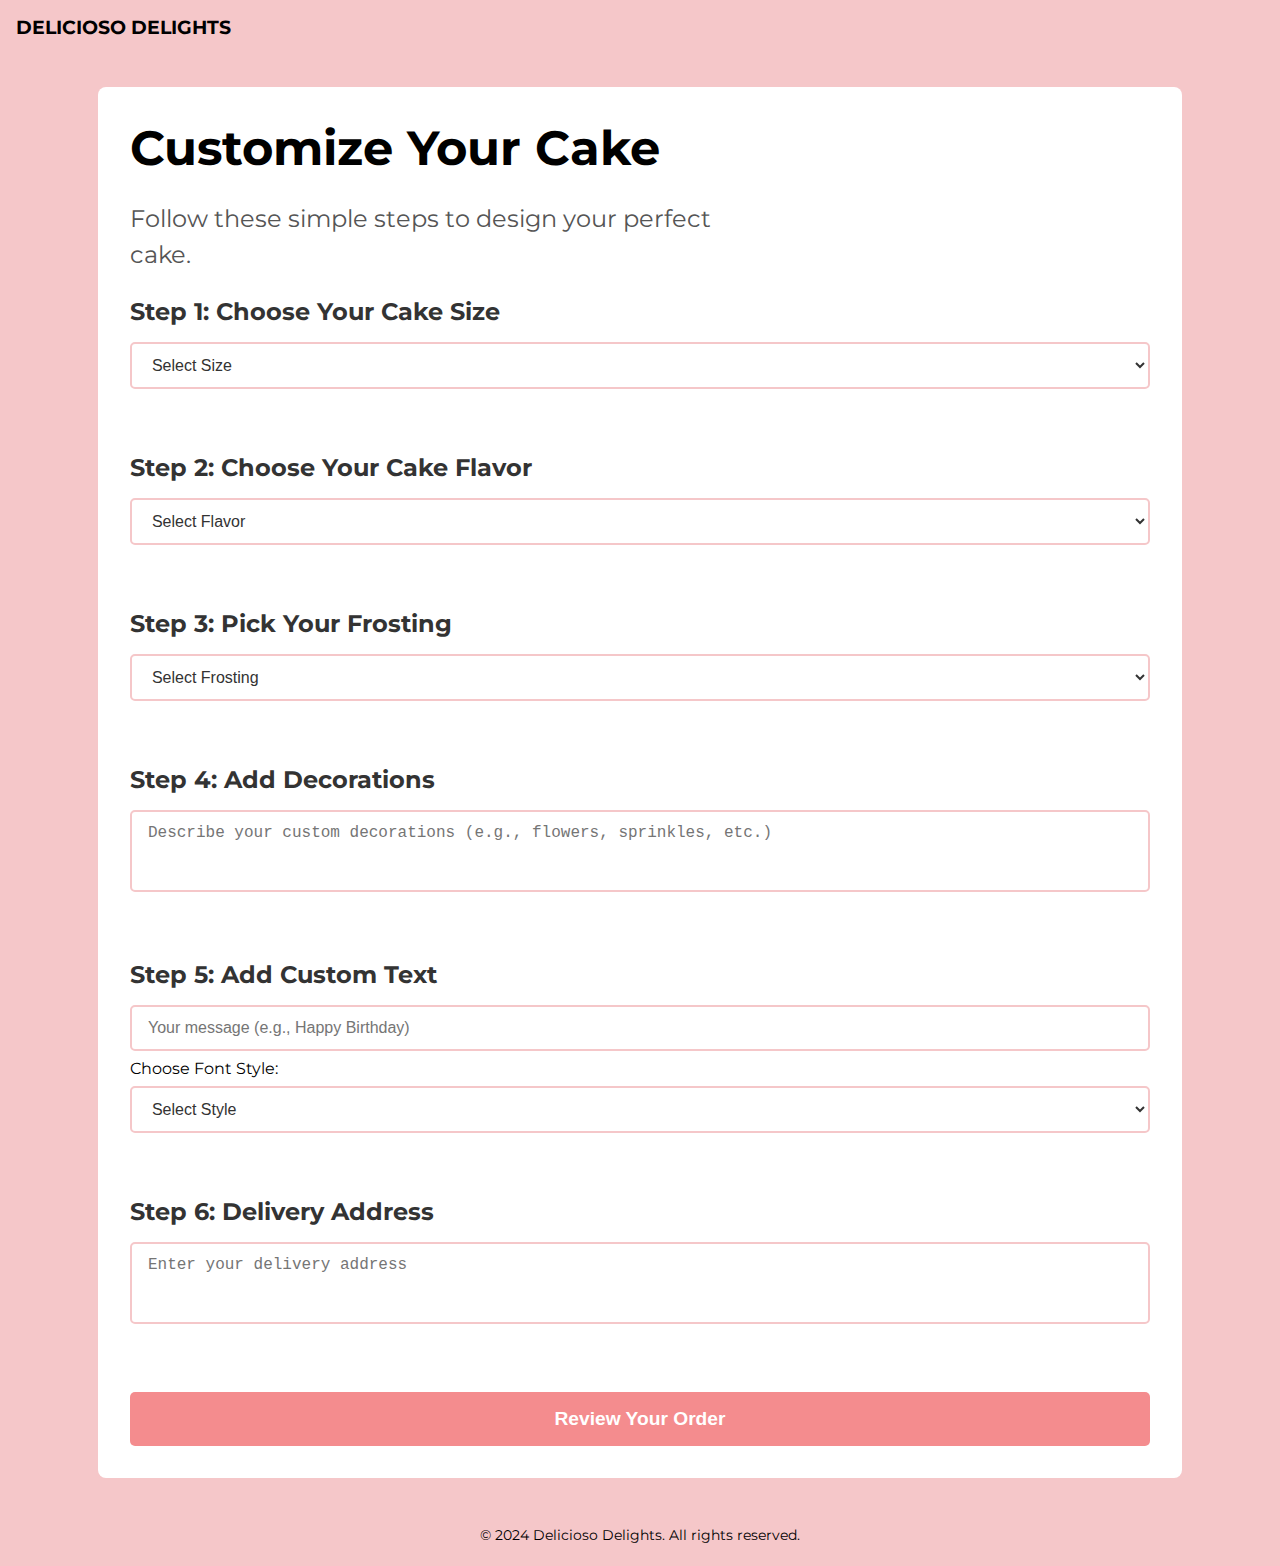
==== order.html @ 57810ad8 "added the order.html 2nd page" ====
<!DOCTYPE html>
<html lang="en">

<head>
    <meta charset="UTF-8">
    <meta name="viewport" content="width=device-width, initial-scale=1.0">
    <link rel="stylesheet" href="styles.css">
    <title>Delicioso Delights - Order</title>
</head>

<body>
    <header class="navbar-header">
        <h3>DELICIOSO DELIGHTS</h3>
    </header>

    <main class="container">
        <h1 class="cake-customize-header">Customize Your Cake</h1>
        <p class="order-tagline">Follow these simple steps to design your perfect cake.</p>

        <section class="step">
            <h2>Step 1: Choose Your Cake Size</h2>
            <select class="dropdown" id="cake-size">
                <option value="" disabled selected>Select Size</option>
                <option value="6-inch">6-inch</option>
                <option value="8-inch">8-inch</option>
                <option value="10-inch">10-inch</option>
            </select>
        </section>

        <section class="step">
            <h2>Step 2: Choose Your Cake Flavor</h2>
            <select class="dropdown" id="cake-flavor">
                <option value="" disabled selected>Select Flavor</option>
                <option value="vanilla">Vanilla</option>
                <option value="chocolate">Chocolate</option>
                <option value="red-velvet">Red Velvet</option>
                <option value="carrot-cake">Carrot Cake</option>
            </select>
        </section>

        <section class="step">
            <h2>Step 3: Pick Your Frosting</h2>
            <select class="dropdown" id="frosting-type">
                <option value="" disabled selected>Select Frosting</option>
                <option value="buttercream">Buttercream</option>
                <option value="cream-cheese">Cream Cheese</option>
                <option value="fondant">Fondant</option>
            </select>
        </section>

        <section class="step">
            <h2>Step 4: Add Decorations</h2>
            <textarea id="custom-decorations" rows="3"
                placeholder="Describe your custom decorations (e.g., flowers, sprinkles, etc.)"></textarea>
        </section>

        <section class="step">
            <h2>Step 5: Add Custom Text</h2>
            <input type="text" id="custom-text" placeholder="Your message (e.g., Happy Birthday)">
            <label for="font-style">Choose Font Style:</label>
            <select id="font-style" class="dropdown">
                <option value="" disabled selected>Select Style</option>
                <option value="cursive">Cursive</option>
                <option value="block">Block</option>
                <option value="italic">Italic</option>
            </select>
        </section>

        <section class="step">
            <h2>Step 6: Delivery Address</h2>
            <textarea id="delivery-address" rows="3" placeholder="Enter your delivery address"></textarea>
        </section>

        <button class="review-order" id="review-order" >Review Your Order</button>
    </main>

    <footer>
        <p>&copy; 2024 Delicioso Delights. All rights reserved.</p>
    </footer>
</body>

</html>
---- styles.css ----
@import url('https://fonts.googleapis.com/css?family=Montserrat:100,300,400,700,900');

* {
    margin: 0;
    padding: 0;
    box-sizing: border-box;
}

body {
    font-family: 'Montserrat', sans-serif;
    background-color: #F5C7C9;
    display: flex;
    flex-direction: column;
    min-height: 100vh;
}

.navbar-header {
    display: flex;
    justify-content: space-between;
    padding: 1rem;
    top: 0;
}

.container {
    width: 84.7%;
    height: 75.25%;
    max-width: 1200px;
    max-height: fit-content;
    margin: 2rem auto;
    background-color: #fff;
    border-radius: 8px;
    padding: 2rem;
    display: flex;
    flex-direction: column;
    gap: 1.5rem;
}

.container-wrapper {
    display: flex;
    flex-wrap: wrap;
    justify-content: space-between;
    gap: 1rem;
    align-items: center;
}

.text-section {
    flex: 1;
    margin-top: 2.5rem;
    align-self: flex-start;
}

.container .bake-cake-header {
    margin-top: 1.5rem;
    font-size: 7rem;
    font-weight: bold;
    line-height: 1.2;
    text-align: center;
}

.tagline {
    width: 60%;
    font-size: 2rem;
    line-height: 1.5;
    color: #555;
    margin: 1rem 0;
}

.order-button {
    margin-top: 1.5rem;
    background-color: #F5C7C9;
    color: #333;
    font-size: 1rem;
    font-weight: bold;
    padding: 0.75rem 1.5rem;
    border: none;
    border-radius: 5px;
    cursor: pointer;
    text-decoration: none;
}

.order-button:hover {
    background-color: #fff;
    box-shadow: 0px 4px 8px rgba(0, 0, 0, 0.1);
    transition: 0.3s ease;
}

.image-section img {
    width: 90%;
    max-width: 400px;
    height: auto;
    border-radius: 5px;
    display: block;
    margin: 0 auto;
}

footer {
    text-align: center;
    padding: 1rem;
    margin-top: auto;
    background-color: #F5C7C9;
    font-size: 0.9rem;
}

@media (max-width: 768px) {
    .container {
        width: 95%;
        padding: 1.5rem;
    }
    .text-section {
        margin-top: 20px;
    }

    .container .bake-cake-header {
        font-size: 4rem;
    }

    .tagline {
        width: 100%;
        font-size: 1.5rem;
    }

    .image-section img {
        max-width: 300px;
    }

    .step h2 {
        font-size: 1.2rem;
    }

    .order-button {
        font-size: 1rem;
    }
}

.cake-customize-header {
    font-size: 3rem;
}

.order-tagline {
    width: 60%;
    font-size: 1.5rem;
    line-height: 1.5;
    color: #555;
}

.dropdown, textarea, input {
    width: 100%;
    padding: 0.75rem 1rem;
    margin: 0.5rem 0;
    font-size: 1rem;
    border: 2px solid #f5c7c9;
    border-radius: 5px;
    background-color: #fff;
    color: #333;
    outline: none;
    transition: all 0.3s ease;
}

.dropdown:focus, textarea:focus, input:focus {
    border-color: #f48c8e;
    box-shadow: 0 0 5px rgba(244, 140, 142, 0.5);
}

textarea {
    resize: none;
}

.step {
    margin-bottom: 2rem;
}

.step h2 {
    font-size: 1.5rem;
    color: #333;
    margin-bottom: 0.5rem;
}

.review-order {
    display: block;
    width: 100%;
    text-align: center;
    padding: 1rem;
    font-size: 1.2rem;
    font-weight: bold;
    color: #fff;
    background-color: #f48c8e;
    border: none;
    border-radius: 5px;
    cursor: pointer;
    transition: all 0.3s ease;
}

.review-order:hover {
    background-color: #d76b6d;
    box-shadow: 0px 4px 8px rgba(0, 0, 0, 0.2);
}
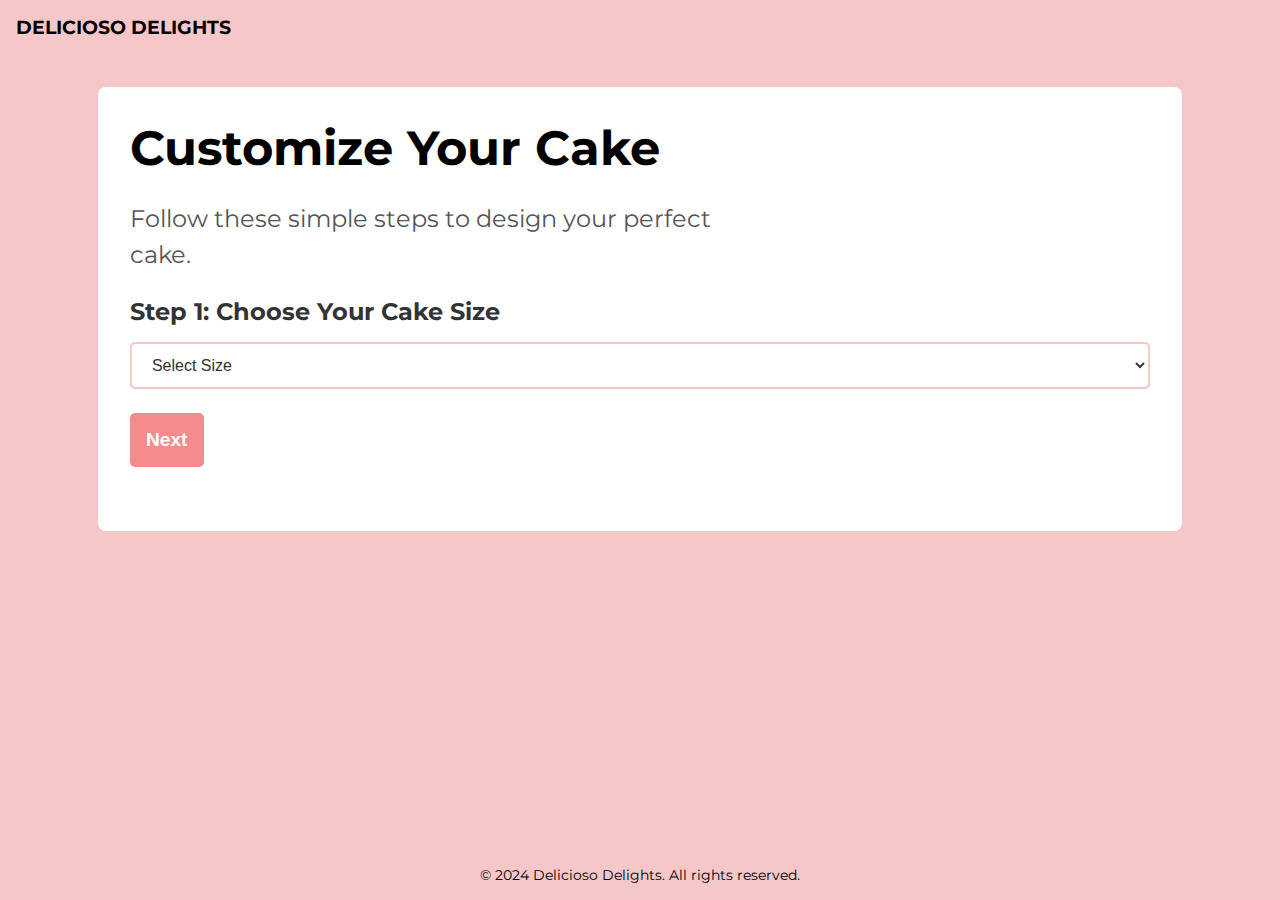
==== commit 7e0ec046: "added js to store order details" ====
--- a/order.html
+++ b/order.html
@@ -6,6 +6,7 @@
     <meta name="viewport" content="width=device-width, initial-scale=1.0">
     <link rel="stylesheet" href="styles.css">
     <title>Delicioso Delights - Order</title>
+    <script src="script.js"></script>
 </head>
 
 <body>
@@ -17,7 +18,7 @@
         <h1 class="cake-customize-header">Customize Your Cake</h1>
         <p class="order-tagline">Follow these simple steps to design your perfect cake.</p>
 
-        <section class="step">
+        <div class="step active" id="step-1">
             <h2>Step 1: Choose Your Cake Size</h2>
             <select class="dropdown" id="cake-size">
                 <option value="" disabled selected>Select Size</option>
@@ -25,9 +26,10 @@
                 <option value="8-inch">8-inch</option>
                 <option value="10-inch">10-inch</option>
             </select>
-        </section>
+            <button class="navigation-button" onclick="nextStep()">Next</button>
+        </div>
 
-        <section class="step">
+        <div class="step" id="step-2">
             <h2>Step 2: Choose Your Cake Flavor</h2>
             <select class="dropdown" id="cake-flavor">
                 <option value="" disabled selected>Select Flavor</option>
@@ -36,9 +38,10 @@
                 <option value="red-velvet">Red Velvet</option>
                 <option value="carrot-cake">Carrot Cake</option>
             </select>
-        </section>
+            <button class="navigation-button" onclick="nextStep()">Next</button>
+        </div>
 
-        <section class="step">
+        <div class="step" id="step-3">
             <h2>Step 3: Pick Your Frosting</h2>
             <select class="dropdown" id="frosting-type">
                 <option value="" disabled selected>Select Frosting</option>
@@ -46,15 +49,17 @@
                 <option value="cream-cheese">Cream Cheese</option>
                 <option value="fondant">Fondant</option>
             </select>
-        </section>
+            <button class="navigation-button" onclick="nextStep()">Next</button>
+        </div>
 
-        <section class="step">
+        <div class="step" id="step-4">
             <h2>Step 4: Add Decorations</h2>
             <textarea id="custom-decorations" rows="3"
                 placeholder="Describe your custom decorations (e.g., flowers, sprinkles, etc.)"></textarea>
-        </section>
+            <button class="navigation-button" onclick="nextStep()">Next</button>
+        </div>
 
-        <section class="step">
+        <div class="step" id="step-5">
             <h2>Step 5: Add Custom Text</h2>
             <input type="text" id="custom-text" placeholder="Your message (e.g., Happy Birthday)">
             <label for="font-style">Choose Font Style:</label>
@@ -64,14 +69,14 @@
                 <option value="block">Block</option>
                 <option value="italic">Italic</option>
             </select>
-        </section>
+            <button class="navigation-button" onclick="nextStep()">Next</button>
+        </div>
 
-        <section class="step">
+        <div class="step" id="step-6">
             <h2>Step 6: Delivery Address</h2>
             <textarea id="delivery-address" rows="3" placeholder="Enter your delivery address"></textarea>
-        </section>
-
-        <button class="review-order" id="review-order" >Review Your Order</button>
+            <button class="review-order">Review Your Order</button>
+        </div>
     </main>
 
     <footer>
@@ -79,4 +84,4 @@
     </footer>
 </body>
 
-</html>+</html>
--- a/styles.css
+++ b/styles.css
@@ -166,7 +166,12 @@
 }
 
 .step {
+    display: none;
     margin-bottom: 2rem;
+}
+
+.step.active {
+    display: block;
 }
 
 .step h2 {
@@ -175,9 +180,8 @@
     margin-bottom: 0.5rem;
 }
 
-.review-order {
+.review-order, .navigation-button {
     display: block;
-    width: 100%;
     text-align: center;
     padding: 1rem;
     font-size: 1.2rem;
@@ -188,9 +192,10 @@
     border-radius: 5px;
     cursor: pointer;
     transition: all 0.3s ease;
-}
-
-.review-order:hover {
+    margin-top: 1rem;
+}
+
+.review-order:hover, .navigation-button:hover {
     background-color: #d76b6d;
     box-shadow: 0px 4px 8px rgba(0, 0, 0, 0.2);
 }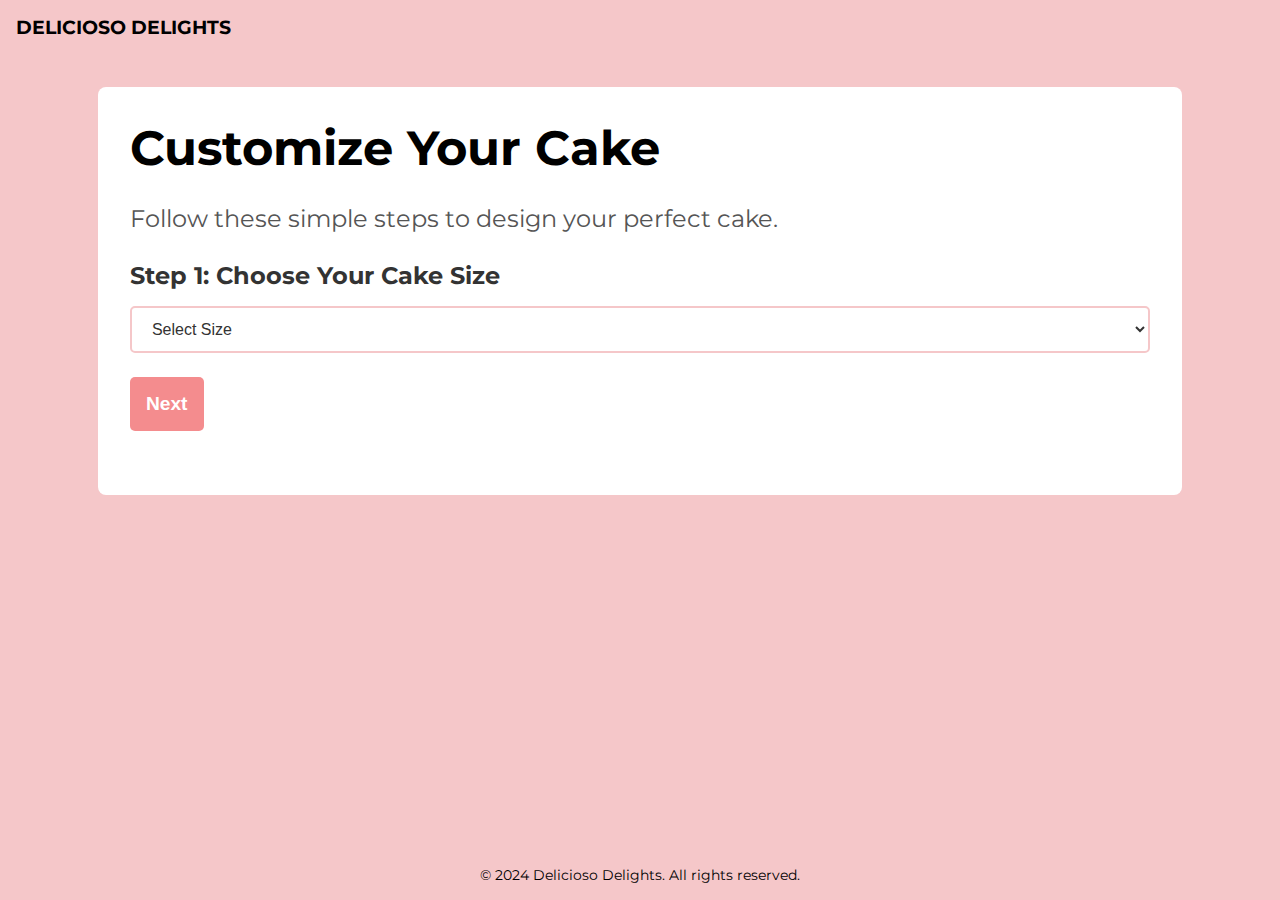
==== commit 7dff7a89: "responsive design for bigger screen and formatting" ====
--- a/order.html
+++ b/order.html
@@ -62,20 +62,13 @@
         <div class="step" id="step-5">
             <h2>Step 5: Add Custom Text</h2>
             <input type="text" id="custom-text" placeholder="Your message (e.g., Happy Birthday)">
-            <label for="font-style">Choose Font Style:</label>
-            <select id="font-style" class="dropdown">
-                <option value="" disabled selected>Select Style</option>
-                <option value="cursive">Cursive</option>
-                <option value="block">Block</option>
-                <option value="italic">Italic</option>
-            </select>
             <button class="navigation-button" onclick="nextStep()">Next</button>
         </div>
 
         <div class="step" id="step-6">
             <h2>Step 6: Delivery Address</h2>
             <textarea id="delivery-address" rows="3" placeholder="Enter your delivery address"></textarea>
-            <button class="review-order">Review Your Order</button>
+            <a class="review-order" onclick="nextStep()" href="review.html">Review Your Order</a>
         </div>
     </main>
 
@@ -84,4 +77,4 @@
     </footer>
 </body>
 
-</html>
+</html>--- a/styles.css
+++ b/styles.css
@@ -62,11 +62,11 @@
     font-size: 2rem;
     line-height: 1.5;
     color: #555;
-    margin: 1rem 0;
+    margin: 0.5rem 0;
+    margin-bottom: 2rem;
 }
 
 .order-button {
-    margin-top: 1.5rem;
     background-color: #F5C7C9;
     color: #333;
     font-size: 1rem;
@@ -93,6 +93,13 @@
     margin: 0 auto;
 }
 
+.image-section img:hover {
+    transform: scale(1.1);
+    cursor: pointer;
+    transition: 500ms ease-in-out;
+    box-shadow: 0 10px 20px rgba(0, 0, 0, 0.2);
+}
+
 footer {
     text-align: center;
     padding: 1rem;
@@ -101,11 +108,12 @@
     font-size: 0.9rem;
 }
 
-@media (max-width: 768px) {
+@media (max-width: 970px) {
     .container {
         width: 95%;
         padding: 1.5rem;
     }
+
     .text-section {
         margin-top: 20px;
     }
@@ -130,6 +138,12 @@
     .order-button {
         font-size: 1rem;
     }
+
+    .text-section,
+    .image-section {
+        width: 100%;
+        text-align: center;
+    }
 }
 
 .cake-customize-header {
@@ -137,13 +151,14 @@
 }
 
 .order-tagline {
-    width: 60%;
     font-size: 1.5rem;
     line-height: 1.5;
     color: #555;
 }
 
-.dropdown, textarea, input {
+.dropdown,
+textarea,
+input {
     width: 100%;
     padding: 0.75rem 1rem;
     margin: 0.5rem 0;
@@ -156,7 +171,9 @@
     transition: all 0.3s ease;
 }
 
-.dropdown:focus, textarea:focus, input:focus {
+.dropdown:focus,
+textarea:focus,
+input:focus {
     border-color: #f48c8e;
     box-shadow: 0 0 5px rgba(244, 140, 142, 0.5);
 }
@@ -180,9 +197,11 @@
     margin-bottom: 0.5rem;
 }
 
-.review-order, .navigation-button {
+.review-order,
+.navigation-button {
     display: block;
     text-align: center;
+    text-decoration: none;
     padding: 1rem;
     font-size: 1.2rem;
     font-weight: bold;
@@ -195,7 +214,61 @@
     margin-top: 1rem;
 }
 
-.review-order:hover, .navigation-button:hover {
+.review-order:hover,
+.navigation-button:hover {
     background-color: #d76b6d;
     box-shadow: 0px 4px 8px rgba(0, 0, 0, 0.2);
+}
+
+.review-container {
+    display: flex;
+    flex-direction: row;
+    gap: 1.5rem;
+    justify-content: center;
+    align-items: center;
+}
+
+.review-image-section {
+    flex: 1;
+}
+
+.review-image-section img {
+    width: 100%;
+    max-width: 350px;
+    border-radius: 10px;
+}
+
+.details-section {
+    flex: 2;
+    display: flex;
+    flex-direction: column;
+    gap: 1rem;
+}
+
+@media (min-width: 1440px) {
+    .container {
+        max-width: 1400px;
+        padding: 3rem;
+    }
+
+    .container .bake-cake-header {
+        font-size: 8rem;
+    }
+
+    .tagline {
+        font-size: 2.5rem;
+        width: 70%;
+    }
+    
+
+    .image-section img {
+        max-width: 500px;
+    }
+
+    .dropdown,
+    textarea,
+    input {
+        padding: 1rem 1.5rem;
+        font-size: 1.1rem;
+    }
 }